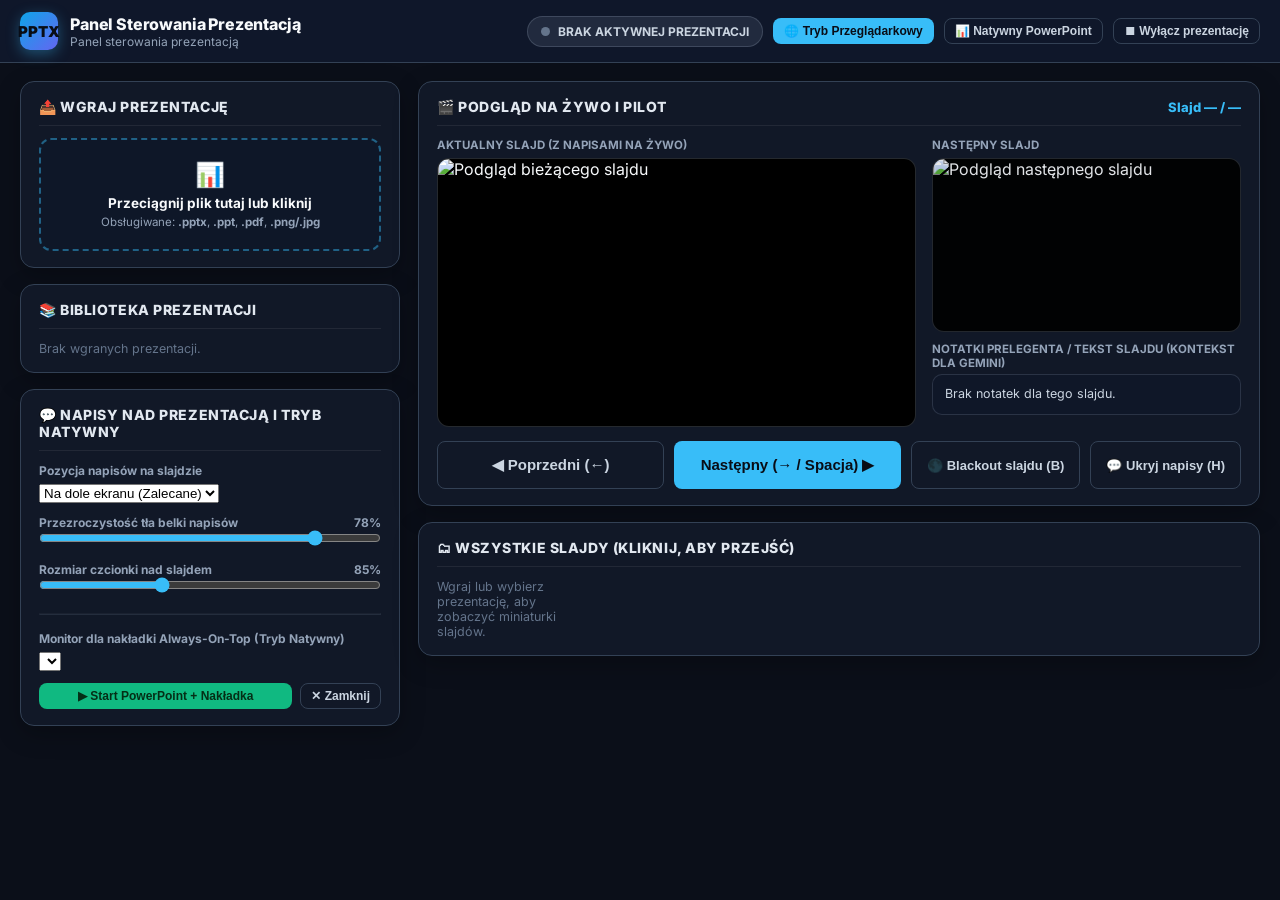
==== presenter.html @ 45c251a7 "Add presentation support (PowerPoint/PDF slides with live subtitles, dedicated presenter panel on po" ====
<!DOCTYPE html>
<html lang="pl">
<head>
  <meta charset="UTF-8" />
  <meta name="viewport" content="width=device-width, initial-scale=1.0" />
  <title>Panel Sterowania Prezentacją — Debate Live Translator</title>
  <link rel="preconnect" href="https://fonts.googleapis.com">
  <link rel="preconnect" href="https://fonts.gstatic.com" crossorigin>
  <link href="https://fonts.googleapis.com/css2?family=Inter:wght@500;600;700;800;900&family=JetBrains+Mono:wght@600;700&display=swap" rel="stylesheet">
  <link rel="stylesheet" href="app.css" />
  <style>
    .pres-workspace {
      display: grid;
      grid-template-columns: 380px 1fr;
      gap: 18px;
      padding: 18px 20px 28px;
      max-width: 1700px;
      margin: 0 auto;
    }
    @media (max-width: 1100px) {
      .pres-workspace { grid-template-columns: 1fr; }
    }
    .drop-zone {
      border: 2px dashed rgba(56, 189, 248, 0.45);
      border-radius: 12px;
      padding: 20px 14px;
      text-align: center;
      background: rgba(15, 23, 42, 0.65);
      cursor: pointer;
      transition: all 0.2s ease;
    }
    .drop-zone:hover, .drop-zone.dragover {
      border-color: #38bdf8;
      background: rgba(56, 189, 248, 0.12);
    }
    .pres-list {
      display: flex;
      flex-direction: column;
      gap: 8px;
      max-height: 280px;
      overflow-y: auto;
    }
    .pres-item {
      display: flex;
      align-items: center;
      gap: 10px;
      padding: 8px 10px;
      border-radius: 10px;
      background: rgba(15, 23, 42, 0.7);
      border: 1px solid rgba(148, 163, 184, 0.18);
      cursor: pointer;
      transition: all 0.15s ease;
    }
    .pres-item:hover { border-color: rgba(56, 189, 248, 0.5); }
    .pres-item.active {
      border-color: #38bdf8;
      background: rgba(56, 189, 248, 0.15);
    }
    .pres-item-thumb {
      width: 64px;
      height: 36px;
      object-fit: cover;
      border-radius: 5px;
      background: #020617;
      flex-shrink: 0;
    }
    .pres-stage-grid {
      display: grid;
      grid-template-columns: 1.55fr 1fr;
      gap: 16px;
      align-items: start;
    }
    @media (max-width: 900px) {
      .pres-stage-grid { grid-template-columns: 1fr; }
    }
    .slide-monitor {
      position: relative;
      width: 100%;
      aspect-ratio: 16 / 9;
      background: #000;
      border-radius: 12px;
      overflow: hidden;
      border: 1px solid rgba(148, 163, 184, 0.25);
    }
    .slide-monitor img {
      width: 100%;
      height: 100%;
      object-fit: contain;
      display: block;
    }
    .slide-monitor-subs {
      position: absolute;
      left: 5%;
      right: 5%;
      padding: 10px 16px;
      border-radius: 10px;
      text-align: center;
      color: #fff;
      font-weight: 800;
      font-size: 15px;
      line-height: 1.3;
      pointer-events: none;
      text-shadow: 0 2px 6px rgba(0,0,0,0.9);
      transition: all 0.15s ease;
    }
    .slide-monitor-subs.pos-bottom { bottom: 4%; }
    .slide-monitor-subs.pos-top { top: 4%; }
    .slide-monitor-subs.pos-center { top: 50%; transform: translateY(-50%); }
    .pilot-controls {
      display: flex;
      flex-wrap: wrap;
      gap: 10px;
      margin-top: 14px;
    }
    .pilot-btn-big {
      flex: 1;
      min-width: 150px;
      padding: 14px 18px;
      font-size: 15px;
      font-weight: 800;
    }
    .thumbs-grid {
      display: grid;
      grid-template-columns: repeat(auto-fill, minmax(150px, 1fr));
      gap: 10px;
      max-height: 320px;
      overflow-y: auto;
      padding-right: 4px;
    }
    .thumb-card {
      position: relative;
      border-radius: 8px;
      overflow: hidden;
      border: 2px solid rgba(148, 163, 184, 0.2);
      background: #020617;
      cursor: pointer;
      transition: all 0.15s ease;
    }
    .thumb-card:hover { border-color: rgba(56, 189, 248, 0.65); }
    .thumb-card.active {
      border-color: #38bdf8;
      box-shadow: 0 0 0 2px rgba(56, 189, 248, 0.35);
    }
    .thumb-card img {
      width: 100%;
      aspect-ratio: 16 / 9;
      object-fit: contain;
      display: block;
    }
    .thumb-num {
      position: absolute;
      top: 5px;
      left: 6px;
      background: rgba(2, 6, 23, 0.85);
      color: #e2e8f0;
      font-size: 11px;
      font-weight: 800;
      padding: 2px 7px;
      border-radius: 999px;
    }
    .notes-box {
      background: rgba(15, 23, 42, 0.75);
      border: 1px solid rgba(148, 163, 184, 0.2);
      border-radius: 10px;
      padding: 10px 12px;
      font-size: 12.5px;
      line-height: 1.5;
      color: #cbd5e1;
      max-height: 130px;
      overflow-y: auto;
      white-space: pre-wrap;
    }
  </style>
</head>
<body class="operator-body">
  <header class="op-header">
    <div class="op-brand">
      <div class="op-logo-badge" style="background: linear-gradient(135deg, #0ea5e9, #6366f1);">PPTX</div>
      <div>
        <div class="op-brand-title">Panel Sterowania Prezentacją</div>
        <div class="op-brand-sub" id="lanHint">Ładowanie adresu sieciowego...</div>
      </div>
    </div>

    <div class="op-transport-bar">
      <div id="presStatusPill" class="status-pill">
        <span class="status-dot"></span>
        <span id="presStatusText">BRAK AKTYWNEJ PREZENTACJI</span>
      </div>

      <button id="btnModeBrowser" class="btn btn-sm btn-primary" title="Wyświetlaj slajdy bezpośrednio w oknie Ekranu Prezentacji (screen.html)">
        🌐 Tryb Przeglądarkowy
      </button>
      <button id="btnModeNative" class="btn btn-sm btn-outline" title="Uruchom pokaz w Microsoft PowerPoint z przezroczystą nakładką napisów">
        📊 Natywny PowerPoint
      </button>
      <button id="btnDeactivatePres" class="btn btn-sm btn-outline" title="Wyłącz prezentację i wróć do zwykłego tła debaty">
        ⏹ Wyłącz prezentację
      </button>
    </div>
  </header>

  <main class="pres-workspace">
    <!-- LEWA KOLUMNA: Upload, Biblioteka i Konfiguracja Nakładki -->
    <div class="op-column">
      <section class="card">
        <div class="card-header">
          <div class="card-title">📤 Wgraj prezentację</div>
        </div>
        <div class="card-body" style="display:flex; flex-direction:column; gap:12px;">
          <div id="dropZone" class="drop-zone">
            <div style="font-size: 24px; margin-bottom: 6px;">📊</div>
            <div style="font-weight: 700; font-size: 13.5px; color: #f8fafc;">Przeciągnij plik tutaj lub kliknij</div>
            <div style="font-size: 11.5px; color: #94a3b8; margin-top: 4px;">Obsługiwane: <b>.pptx</b>, <b>.ppt</b>, <b>.pdf</b>, <b>.png/.jpg</b></div>
            <input type="file" id="fileInput" accept=".pptx,.ppt,.pdf,.png,.jpg,.jpeg,.webp" hidden />
          </div>
          <div id="uploadStatus" class="hidden" style="font-size: 12.5px; padding: 8px 10px; border-radius: 8px; background: rgba(56, 189, 248, 0.14); color: #bae6fd;"></div>
        </div>
      </section>

      <section class="card">
        <div class="card-header">
          <div class="card-title">📚 Biblioteka prezentacji</div>
        </div>
        <div class="card-body">
          <div id="presList" class="pres-list">
            <div style="font-size: 12.5px; color: #64748b;">Brak wgranych prezentacji.</div>
          </div>
        </div>
      </section>

      <section class="card">
        <div class="card-header">
          <div class="card-title">💬 Napisy nad prezentacją i Tryb Natywny</div>
        </div>
        <div class="card-body" style="display:flex; flex-direction:column; gap:12px;">
          <div>
            <label style="font-size:12px; color:#94a3b8; font-weight:700; display:block; margin-bottom:4px;">Pozycja napisów na slajdzie</label>
            <select id="selSubPosition" class="form-control">
              <option value="bottom">Na dole ekranu (Zalecane)</option>
              <option value="top">U góry ekranu</option>
              <option value="center">Na środku ekranu</option>
            </select>
          </div>

          <div>
            <label style="font-size:12px; color:#94a3b8; font-weight:700; display:flex; justify-content:space-between;">
              <span>Przezroczystość tła belki napisów</span>
              <span id="lblOpacityVal">78%</span>
            </label>
            <input id="rngOpacity" type="range" min="0" max="95" value="78" style="width:100%;" />
          </div>

          <div>
            <label style="font-size:12px; color:#94a3b8; font-weight:700; display:flex; justify-content:space-between;">
              <span>Rozmiar czcionki nad slajdem</span>
              <span id="lblFontScaleVal">85%</span>
            </label>
            <input id="rngFontScale" type="range" min="55" max="140" value="85" style="width:100%;" />
          </div>

          <hr style="border-color: rgba(148,163,184,0.15); margin: 4px 0;" />

          <div>
            <label style="font-size:12px; color:#94a3b8; font-weight:700; display:block; margin-bottom:4px;">Monitor dla nakładki Always-On-Top (Tryb Natywny)</label>
            <select id="selNativeMonitor" class="form-control"></select>
          </div>

          <div style="display:flex; gap:8px;">
            <button id="btnNativeStart" class="btn btn-sm btn-start" style="flex:1;">▶ Start PowerPoint + Nakładka</button>
            <button id="btnNativeStop" class="btn btn-sm btn-outline">✕ Zamknij</button>
          </div>
        </div>
      </section>
    </div>

    <!-- PRAWA KOLUMNA: Podgląd Slajdów, Pilot i Miniaturki -->
    <div class="op-column">
      <section class="card">
        <div class="card-header">
          <div class="card-title">🎬 Podgląd na żywo i Pilot</div>
          <div id="slideCounterBadge" style="font-size: 13px; font-weight: 800; color: #38bdf8;">Slajd — / —</div>
        </div>
        <div class="card-body">
          <div class="pres-stage-grid">
            <div>
              <div style="font-size:11.5px; color:#94a3b8; font-weight:700; margin-bottom:6px;">AKTUALNY SLAJD (Z NAPISAMI NA ŻYWO)</div>
              <div class="slide-monitor">
                <img id="currentSlideImg" alt="Podgląd bieżącego slajdu" />
                <div id="currentSlideBlackout" class="hidden" style="position:absolute; inset:0; background:#000; display:flex; align-items:center; justify-content:center; color:#64748b; font-weight:800;">BLACKOUT SLAJDU</div>
                <div id="previewSubBar" class="slide-monitor-subs pos-bottom hidden"></div>
              </div>
            </div>

            <div style="display:flex; flex-direction:column; gap:10px;">
              <div>
                <div style="font-size:11.5px; color:#94a3b8; font-weight:700; margin-bottom:6px;">NASTĘPNY SLAJD</div>
                <div class="slide-monitor" style="opacity:0.9;">
                  <img id="nextSlideImg" alt="Podgląd następnego slajdu" />
                  <div id="nextSlideEnd" class="hidden" style="position:absolute; inset:0; display:flex; align-items:center; justify-content:center; color:#64748b; font-size:13px; font-weight:700;">Koniec prezentacji</div>
                </div>
              </div>

              <div>
                <div style="font-size:11.5px; color:#94a3b8; font-weight:700; margin-bottom:4px;">NOTATKI PRELEGENTA / TEKST SLAJDU (KONTEKST DLA GEMINI)</div>
                <div id="speakerNotesBox" class="notes-box">Brak notatek dla tego slajdu.</div>
              </div>
            </div>
          </div>

          <div class="pilot-controls">
            <button id="btnPrevSlide" class="btn btn-outline pilot-btn-big">◀ Poprzedni (←)</button>
            <button id="btnNextSlide" class="btn btn-primary pilot-btn-big">Następny (→ / Spacja) ▶</button>
            <button id="btnBlackoutSlide" class="btn btn-outline">🌑 Blackout slajdu (B)</button>
            <button id="btnToggleSubs" class="btn btn-outline">💬 Ukryj napisy (H)</button>
          </div>
        </div>
      </section>

      <section class="card">
        <div class="card-header">
          <div class="card-title">🗂 Wszystkie slajdy (kliknij, aby przejść)</div>
        </div>
        <div class="card-body">
          <div id="thumbsGrid" class="thumbs-grid">
            <div style="font-size: 12.5px; color: #64748b;">Wgraj lub wybierz prezentację, aby zobaczyć miniaturki slajdów.</div>
          </div>
        </div>
      </section>
    </div>
  </main>

  <script type="module" src="presenter.js"></script>
</body>
</html>
---- app.css ----
/* ==========================================================================
   app.css — Stylizacja Panelu Operatora (index.html) i Ekranu Prezentacji (screen.html)
   ========================================================================== */

:root {
  --bg-app: #0b0f19;
  --bg-panel: #111827;
  --bg-card: #1e293b;
  --bg-input: #0f172a;
  --border-color: #334155;
  --text-main: #f8fafc;
  --text-muted: #94a3b8;
  --accent-blue: #38bdf8;
  --accent-indigo: #6366f1;
  --accent-green: #10b981;
  --accent-amber: #f59e0b;
  --accent-red: #ef4444;
}

* {
  box-sizing: border-box;
  margin: 0;
  padding: 0;
}

.hidden {
  display: none !important;
}

/* ==========================================================================
   1. EKRAN PREZENTACJI (screen.html) + MINI-PODGLĄD
   ========================================================================== */

.presentation-body {
  width: 100vw;
  height: 100vh;
  overflow: hidden;
  background: #090d16;
  color: #ffffff;
  position: relative;
  user-select: none;
  font-family: 'Montserrat', system-ui, -apple-system, sans-serif;
}

.presentation-body.cursor-hidden {
  cursor: none;
}

.stage-bg-layer {
  position: absolute;
  inset: 0;
  width: 100%;
  height: 100%;
  z-index: 1;
  overflow: hidden;
  transition: background 0.3s ease;
}

.stage-bg-media {
  position: absolute;
  inset: 0;
  width: 100%;
  height: 100%;
  object-position: center center;
}

.stage-bg-overlay {
  position: absolute;
  inset: 0;
  width: 100%;
  height: 100%;
  z-index: 2;
  transition: background 0.25s ease;
}

.stage-safe-area {
  position: relative;
  z-index: 5;
  width: 100%;
  height: 100%;
  display: flex;
  flex-direction: column;
  justify-content: center;
  align-items: stretch;
  transition: padding 0.2s ease;
}

.stage-custom-banner {
  width: 100%;
  display: flex;
  flex-direction: column;
  align-items: center;
  justify-content: center;
  animation: stageFadeIn 0.35s ease;
}

.banner-card {
  max-width: 92%;
}

.banner-title {
  line-height: 1.2;
  margin-bottom: 0.35em;
  word-wrap: break-word;
}

.banner-subtitle {
  line-height: 1.35;
  opacity: 0.9;
}

.stage-subtitles-container {
  width: 100%;
  display: flex;
  flex-direction: column;
  justify-content: center;
  transition: all 0.2s ease;
}

.stage-speaker-badge,
.stage-line-speaker {
  display: inline-block;
  color: #090d16;
  font-weight: 800;
  text-transform: uppercase;
  letter-spacing: 0.06em;
  box-shadow: 0 4px 16px rgba(0, 0, 0, 0.5);
}

.stage-lines-wrapper {
  width: 100%;
  display: flex;
  flex-direction: column;
  justify-content: flex-start;
}

.stage-line-item {
  width: 100%;
  transition: opacity 0.4s ease;
}

.stage-line-en {
  word-wrap: break-word;
  overflow-wrap: break-word;
  transition: color 0.35s ease;
}

.stage-line-pl {
  font-weight: 600;
  opacity: 0.9;
}

@keyframes stageFadeIn {
  from { opacity: 0; }
  to { opacity: 1; }
}

.stage-floating-hud {
  position: fixed;
  right: 24px;
  bottom: 24px;
  z-index: 50;
  display: flex;
  align-items: center;
  gap: 12px;
  background: rgba(15, 23, 42, 0.88);
  border: 1px solid rgba(255, 255, 255, 0.18);
  padding: 10px 16px;
  border-radius: 12px;
  backdrop-filter: blur(10px);
  transition: opacity 0.35s ease, transform 0.35s ease;
}

.stage-floating-hud.hud-hidden {
  opacity: 0;
  pointer-events: none;
  transform: translateY(10px);
}

.hud-hint {
  font-size: 13px;
  color: #cbd5e1;
}

.hud-btn {
  background: var(--accent-blue);
  color: #090d16;
  border: none;
  border-radius: 8px;
  padding: 7px 14px;
  font-weight: 700;
  font-size: 13px;
  cursor: pointer;
}

.hud-btn:hover {
  filter: brightness(1.1);
}

/* ==========================================================================
   2. PANEL OPERATORA (index.html)
   ========================================================================== */

.operator-body {
  background: var(--bg-app);
  color: var(--text-main);
  font-family: 'Inter', system-ui, -apple-system, sans-serif;
  min-height: 100vh;
  display: flex;
  flex-direction: column;
}

/* Pasek Górny (Top Broadcast Bar) */
.op-header {
  background: #0f172a;
  border-bottom: 1px solid var(--border-color);
  padding: 12px 20px;
  display: flex;
  align-items: center;
  justify-content: space-between;
  flex-wrap: wrap;
  gap: 14px;
  position: sticky;
  top: 0;
  z-index: 40;
}

.op-brand {
  display: flex;
  align-items: center;
  gap: 12px;
}

.op-logo-badge {
  width: 38px;
  height: 38px;
  border-radius: 10px;
  background: linear-gradient(135deg, #38bdf8, #6366f1);
  display: flex;
  align-items: center;
  justify-content: center;
  font-weight: 900;
  font-size: 15px;
  color: #090d16;
  box-shadow: 0 4px 14px rgba(56, 189, 248, 0.35);
}

.op-brand-title {
  font-size: 16px;
  font-weight: 800;
  letter-spacing: -0.01em;
}

.op-brand-sub {
  font-size: 12px;
  color: var(--text-muted);
}

/* Główny pasek sterowania na żywo (Start / Stop / VU Meter / Otwórz Ekran) */
.op-transport-bar {
  display: flex;
  align-items: center;
  gap: 10px;
  flex-wrap: wrap;
}

.status-pill {
  display: inline-flex;
  align-items: center;
  gap: 8px;
  padding: 7px 13px;
  border-radius: 999px;
  font-size: 12px;
  font-weight: 700;
  background: rgba(148, 163, 184, 0.14);
  color: #cbd5e1;
  border: 1px solid rgba(148, 163, 184, 0.25);
}

.status-dot {
  width: 9px;
  height: 9px;
  border-radius: 50%;
  background: #64748b;
}

.status-pill.is-running {
  background: rgba(16, 185, 129, 0.15);
  color: #6ee7b7;
  border-color: rgba(16, 185, 129, 0.4);
}

.status-pill.is-running .status-dot {
  background: #10b981;
  box-shadow: 0 0 10px #10b981;
  animation: pulseDot 1.2s infinite;
}

.status-pill.is-muted {
  background: rgba(245, 158, 11, 0.16);
  color: #fcd34d;
  border-color: rgba(245, 158, 11, 0.45);
}

.status-pill.is-muted .status-dot {
  background: #f59e0b;
}

.status-pill.is-error {
  background: rgba(239, 68, 68, 0.16);
  color: #fca5a5;
  border-color: rgba(239, 68, 68, 0.45);
}

.status-pill.is-error .status-dot {
  background: #ef4444;
}

@keyframes pulseDot {
  0%, 100% { transform: scale(1); opacity: 1; }
  50% { transform: scale(1.35); opacity: 0.65; }
}

/* Wskaźnik wysterowania mikrofonu (VU Meter) */
.vu-meter-box {
  display: flex;
  align-items: center;
  gap: 7px;
  background: var(--bg-input);
  border: 1px solid var(--border-color);
  padding: 6px 11px;
  border-radius: 8px;
}

.vu-label {
  font-size: 11px;
  font-weight: 700;
  color: var(--text-muted);
}

.vu-track {
  width: 88px;
  height: 10px;
  background: #1e293b;
  border-radius: 99px;
  overflow: hidden;
  position: relative;
}

.vu-fill {
  height: 100%;
  width: 0%;
  background: linear-gradient(90deg, #10b981 0%, #f59e0b 75%, #ef4444 100%);
  transition: width 0.06s linear;
}

/* Przyciski */
.btn {
  display: inline-flex;
  align-items: center;
  justify-content: center;
  gap: 7px;
  padding: 8px 15px;
  border-radius: 8px;
  font-size: 13px;
  font-weight: 700;
  cursor: pointer;
  border: 1px solid transparent;
  transition: all 0.15s ease;
  color: var(--text-main);
  background: var(--bg-card);
}

.btn:hover {
  filter: brightness(1.1);
}

.btn:active {
  transform: translateY(1px);
}

.btn-start {
  background: var(--accent-green);
  color: #052e16;
}

.btn-stop {
  background: var(--accent-red);
  color: #ffffff;
}

.btn-mute {
  background: #334155;
  border-color: #475569;
}

.btn-mute.active {
  background: var(--accent-amber);
  color: #090d16;
}

.btn-primary {
  background: var(--accent-blue);
  color: #090d16;
}

.btn-indigo {
  background: var(--accent-indigo);
  color: #ffffff;
}

.btn-outline {
  background: transparent;
  border-color: var(--border-color);
  color: #cbd5e1;
}

.btn-outline:hover {
  background: rgba(255, 255, 255, 0.06);
}

.btn-sm {
  padding: 5px 10px;
  font-size: 12px;
}

/* Główna siatka robocza Operatora (2 kolumny) */
.op-workspace {
  flex: 1;
  display: grid;
  grid-template-columns: 1.15fr 1fr;
  gap: 18px;
  padding: 18px 20px;
  max-width: 1920px;
  width: 100%;
  margin: 0 auto;
}

@media (max-width: 1200px) {
  .op-workspace {
    grid-template-columns: 1fr;
  }
}

.op-column {
  display: flex;
  flex-direction: column;
  gap: 16px;
}

.card {
  background: var(--bg-panel);
  border: 1px solid var(--border-color);
  border-radius: 14px;
  padding: 16px 18px;
  box-shadow: 0 8px 24px rgba(0, 0, 0, 0.25);
}

.card-header {
  display: flex;
  align-items: center;
  justify-content: space-between;
  gap: 10px;
  margin-bottom: 12px;
  padding-bottom: 10px;
  border-bottom: 1px solid rgba(255, 255, 255, 0.07);
}

.card-title {
  font-size: 14px;
  font-weight: 800;
  text-transform: uppercase;
  letter-spacing: 0.04em;
  color: #e2e8f0;
  display: flex;
  align-items: center;
  gap: 8px;
}

/* Mini-Monitor Podglądu Na Żywo (16:9) */
.preview-monitor-wrapper {
  width: 100%;
  aspect-ratio: 16 / 9;
  border-radius: 10px;
  overflow: hidden;
  border: 2px solid #334155;
  position: relative;
  background: #050811;
  box-shadow: inset 0 0 20px rgba(0, 0, 0, 0.8);
}

/* Pasek szybkich akcji pod monitorem */
.quick-stage-actions {
  display: flex;
  flex-wrap: wrap;
  gap: 8px;
  margin-top: 12px;
}

/* Boks Aktualnie Mówione (Live Draft PL -> EN) */
.live-draft-panel {
  background: rgba(15, 23, 42, 0.9);
  border: 1px solid rgba(56, 189, 248, 0.35);
  border-radius: 10px;
  padding: 12px 14px;
  margin-top: 12px;
  display: grid;
  grid-template-columns: 1fr 1fr;
  gap: 12px;
}

.draft-col-label {
  font-size: 11px;
  font-weight: 700;
  text-transform: uppercase;
  color: var(--text-muted);
  margin-bottom: 4px;
}

.draft-col-text {
  font-size: 14px;
  font-weight: 600;
  min-height: 22px;
  color: #f1f5f9;
}

.draft-col-text.en {
  color: var(--accent-blue);
  font-weight: 700;
}

/* Lista Mówców (Szybkie przyciski) */
.speakers-bar {
  display: flex;
  align-items: center;
  flex-wrap: wrap;
  gap: 6px;
  margin-top: 10px;
}

.speaker-chip {
  padding: 5px 11px;
  border-radius: 999px;
  font-size: 12px;
  font-weight: 700;
  background: #1e293b;
  color: #cbd5e1;
  border: 1px solid #334155;
  cursor: pointer;
}

.speaker-chip.active {
  background: var(--accent-amber);
  color: #090d16;
  border-color: var(--accent-amber);
}

/* Historia Wypowiedzi (Transkrypcja z edycją na żywo) */
.transcript-list {
  display: flex;
  flex-direction: column;
  gap: 10px;
  max-height: 360px;
  overflow-y: auto;
  padding-right: 4px;
}

.transcript-item {
  background: var(--bg-input);
  border: 1px solid var(--border-color);
  border-radius: 10px;
  padding: 10px 12px;
  display: flex;
  flex-direction: column;
  gap: 6px;
}

.transcript-item.is-on-screen {
  border-color: rgba(56, 189, 248, 0.55);
  box-shadow: 0 0 0 1px rgba(56, 189, 248, 0.2);
}

.transcript-meta {
  display: flex;
  align-items: center;
  justify-content: space-between;
  font-size: 11px;
  color: var(--text-muted);
}

.transcript-pl {
  font-size: 12.5px;
  color: #94a3b8;
}

.transcript-en-input {
  width: 100%;
  background: #1e293b;
  border: 1px solid #334155;
  border-radius: 6px;
  color: #f8fafc;
  font-size: 14px;
  font-weight: 700;
  padding: 7px 10px;
  font-family: inherit;
}

.transcript-en-input:focus {
  outline: none;
  border-color: var(--accent-blue);
}

/* Zakładki Konfiguracji po prawej stronie */
.tabs-nav {
  display: flex;
  gap: 6px;
  border-bottom: 1px solid var(--border-color);
  padding-bottom: 10px;
  margin-bottom: 14px;
  flex-wrap: wrap;
}

.tab-btn {
  padding: 8px 13px;
  border-radius: 8px;
  font-size: 12.5px;
  font-weight: 700;
  background: var(--bg-input);
  color: var(--text-muted);
  border: 1px solid var(--border-color);
  cursor: pointer;
}

.tab-btn.active {
  background: var(--accent-blue);
  color: #090d16;
  border-color: var(--accent-blue);
}

.tab-pane {
  display: none;
  flex-direction: column;
  gap: 14px;
}

.tab-pane.active {
  display: flex;
}

/* Formularze i kontrolki */
.form-grid {
  display: grid;
  grid-template-columns: 1fr 1fr;
  gap: 12px;
}

.form-grid-4 {
  display: grid;
  grid-template-columns: repeat(4, 1fr);
  gap: 10px;
}

@media (max-width: 720px) {
  .form-grid, .form-grid-4 {
    grid-template-columns: 1fr;
  }
}

.field-group {
  display: flex;
  flex-direction: column;
  gap: 5px;
}

.field-label {
  font-size: 12px;
  font-weight: 700;
  color: #cbd5e1;
  display: flex;
  justify-content: space-between;
  align-items: center;
}

.field-value-badge {
  color: var(--accent-blue);
  font-family: 'JetBrains Mono', monospace;
  font-size: 11.5px;
}

.input,
.select,
.textarea {
  width: 100%;
  background: var(--bg-input);
  border: 1px solid var(--border-color);
  border-radius: 8px;
  padding: 8px 11px;
  color: var(--text-main);
  font-size: 13px;
  font-family: inherit;
}

.textarea {
  resize: vertical;
  min-height: 76px;
  line-height: 1.45;
}

.input:focus,
.select:focus,
.textarea:focus {
  outline: none;
  border-color: var(--accent-blue);
}

input[type="range"] {
  width: 100%;
  accent-color: var(--accent-blue);
  cursor: pointer;
}

input[type="color"] {
  width: 100%;
  height: 36px;
  border: 1px solid var(--border-color);
  border-radius: 8px;
  background: var(--bg-input);
  padding: 2px;
  cursor: pointer;
}

.checkbox-row {
  display: flex;
  align-items: center;
  gap: 8px;
  font-size: 13px;
  font-weight: 600;
  cursor: pointer;
  color: #e2e8f0;
}

.checkbox-row input[type="checkbox"] {
  width: 16px;
  height: 16px;
  accent-color: var(--accent-blue);
}

.preset-chips {
  display: flex;
  flex-wrap: wrap;
  gap: 6px;
}

.preset-chip {
  padding: 6px 10px;
  border-radius: 7px;
  font-size: 11.5px;
  font-weight: 700;
  border: 1px solid var(--border-color);
  background: var(--bg-input);
  color: #cbd5e1;
  cursor: pointer;
}

.preset-chip:hover {
  border-color: var(--accent-blue);
  color: #ffffff;
}

.alert-banner {
  background: rgba(239, 68, 68, 0.15);
  border: 1px solid rgba(239, 68, 68, 0.45);
  color: #fecaca;
  padding: 10px 14px;
  border-radius: 10px;
  font-size: 13px;
  display: flex;
  align-items: center;
  justify-content: space-between;
  gap: 10px;
}

.help-note {
  font-size: 12px;
  color: var(--text-muted);
  line-height: 1.45;
  background: rgba(15, 23, 42, 0.65);
  padding: 9px 12px;
  border-radius: 8px;
  border-left: 3px solid var(--accent-blue);
}

/* ==========================================================================
   3. MODUŁ ROZPOZNAWANIA GŁOSÓW (VOICEPRINT ID)
   ========================================================================== */

.voice-profiles-list {
  display: flex;
  flex-direction: column;
  gap: 10px;
}

.voice-profile-row {
  background: var(--bg-input);
  border: 1px solid var(--border-color);
  border-radius: 10px;
  padding: 10px 12px;
  display: flex;
  align-items: center;
  justify-content: space-between;
  flex-wrap: wrap;
  gap: 10px;
  transition: border-color 0.2s ease;
}

.voice-profile-row.is-active-speaker {
  border-color: var(--accent-amber);
  box-shadow: 0 0 0 1px rgba(245, 158, 11, 0.25);
}

.voice-profile-main {
  display: flex;
  align-items: center;
  gap: 8px;
  flex: 1;
  min-width: 210px;
}

.voice-color-picker {
  width: 32px !important;
  height: 32px !important;
  padding: 2px !important;
  border-radius: 6px !important;
  flex-shrink: 0;
}

.voice-name-input {
  max-width: 185px;
  font-weight: 700;
}

.voice-status-badge {
  font-size: 11px;
  font-weight: 700;
  padding: 4px 8px;
  border-radius: 999px;
  background: rgba(148, 163, 184, 0.14);
  color: #94a3b8;
  white-space: nowrap;
}

.voice-status-badge.is-enrolled {
  background: rgba(16, 185, 129, 0.16);
  color: #6ee7b7;
  border: 1px solid rgba(16, 185, 129, 0.35);
}

.voice-status-badge.is-recording {
  background: rgba(239, 68, 68, 0.2);
  color: #fca5a5;
  border: 1px solid rgba(239, 68, 68, 0.5);
  animation: pulseDot 0.9s infinite;
}

.voice-profile-actions {
  display: flex;
  align-items: center;
  flex-wrap: wrap;
  gap: 6px;
}

.voice-live-telemetry {
  background: rgba(15, 23, 42, 0.85);
  border: 1px solid rgba(56, 189, 248, 0.3);
  border-radius: 10px;
  padding: 10px 13px;
  display: flex;
  align-items: center;
  justify-content: space-between;
  flex-wrap: wrap;
  gap: 10px;
  font-size: 12px;
}
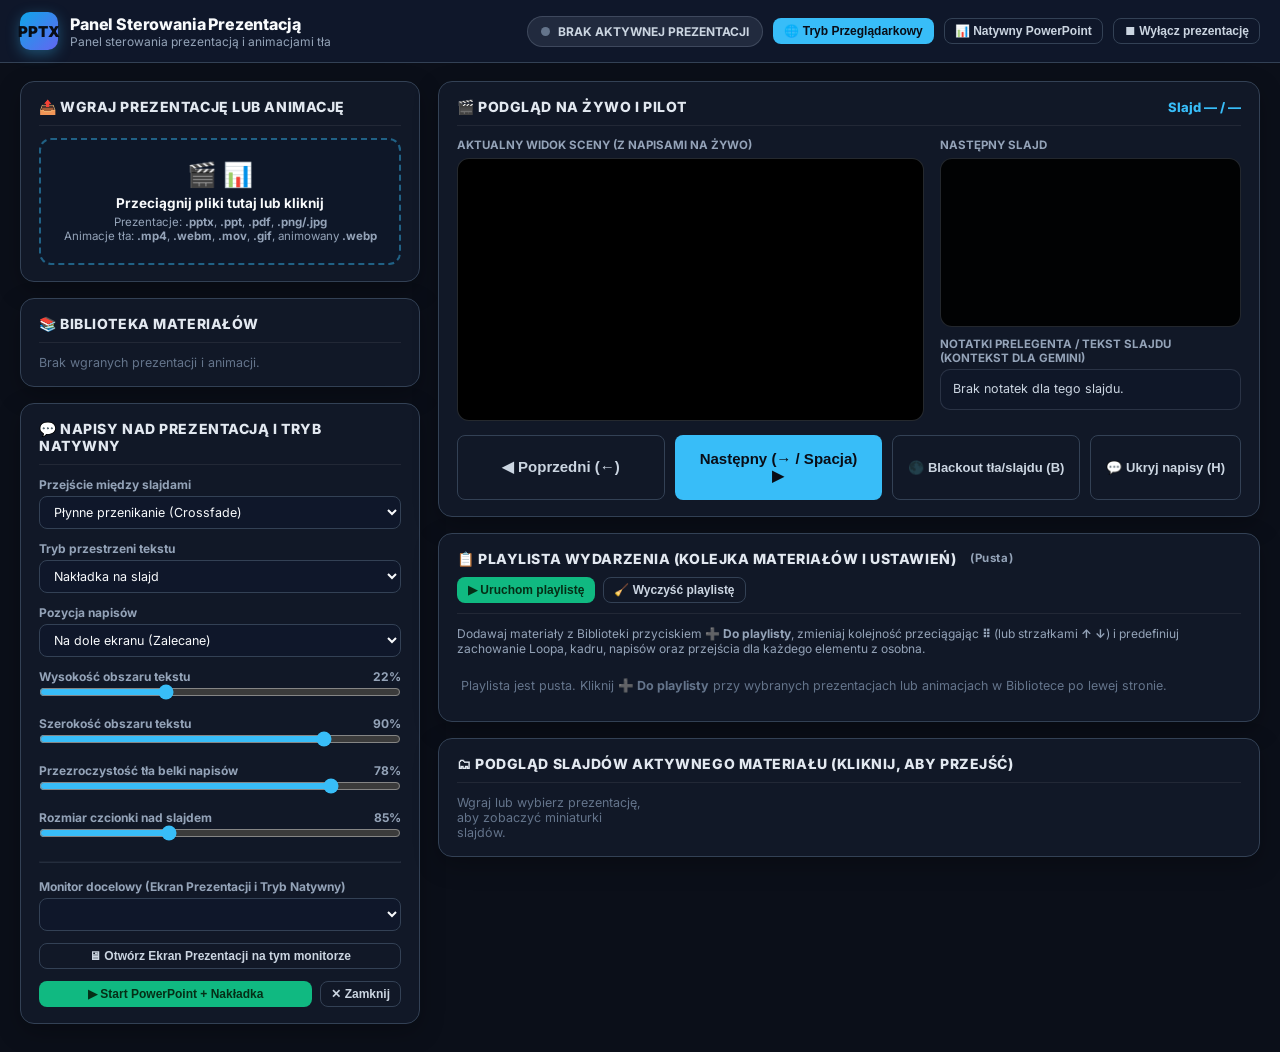
==== commit 029f1a85: "Add background animations, loop/transport controls, event playlist, and universal stage translation " ====
--- a/presenter.html
+++ b/presenter.html
@@ -11,10 +11,10 @@
   <style>
     .pres-workspace {
       display: grid;
-      grid-template-columns: 380px 1fr;
+      grid-template-columns: 400px 1fr;
       gap: 18px;
       padding: 18px 20px 28px;
-      max-width: 1700px;
+      max-width: 1760px;
       margin: 0 auto;
     }
     @media (max-width: 1100px) {
@@ -37,7 +37,7 @@
       display: flex;
       flex-direction: column;
       gap: 8px;
-      max-height: 280px;
+      max-height: 310px;
       overflow-y: auto;
     }
     .pres-item {
@@ -64,6 +64,27 @@
       background: #020617;
       flex-shrink: 0;
     }
+    .media-badge {
+      display: inline-flex;
+      align-items: center;
+      gap: 4px;
+      padding: 1px 6px;
+      border-radius: 999px;
+      font-size: 10px;
+      font-weight: 800;
+      letter-spacing: 0.03em;
+      text-transform: uppercase;
+    }
+    .media-badge.anim {
+      background: rgba(168, 85, 247, 0.22);
+      color: #e9d5ff;
+      border: 1px solid rgba(168, 85, 247, 0.45);
+    }
+    .media-badge.slides {
+      background: rgba(56, 189, 248, 0.16);
+      color: #bae6fd;
+      border: 1px solid rgba(56, 189, 248, 0.35);
+    }
     .pres-stage-grid {
       display: grid;
       grid-template-columns: 1.55fr 1fr;
@@ -82,16 +103,143 @@
       overflow: hidden;
       border: 1px solid rgba(148, 163, 184, 0.25);
     }
-    .slide-monitor img {
+    .slide-monitor img,
+    .slide-monitor video,
+    .slide-monitor canvas {
+      position: absolute;
+      left: 0;
+      top: 0;
       width: 100%;
       height: 100%;
       object-fit: contain;
       display: block;
     }
+    .anim-transport-bar {
+      margin-top: 14px;
+      padding: 12px 14px;
+      border-radius: 11px;
+      background: linear-gradient(135deg, rgba(15, 23, 42, 0.92), rgba(30, 27, 75, 0.55));
+      border: 1px solid rgba(129, 140, 248, 0.38);
+      display: flex;
+      flex-direction: column;
+      gap: 10px;
+    }
+    .anim-transport-top {
+      display: flex;
+      align-items: center;
+      justify-content: space-between;
+      flex-wrap: wrap;
+      gap: 8px;
+    }
+    .anim-seek-row {
+      display: flex;
+      align-items: center;
+      gap: 10px;
+    }
+    .anim-time-readout {
+      font-family: 'JetBrains Mono', monospace;
+      font-size: 12px;
+      font-weight: 700;
+      color: #bae6fd;
+      min-width: 108px;
+      text-align: right;
+    }
+    .playlist-list {
+      display: flex;
+      flex-direction: column;
+      gap: 8px;
+      max-height: 390px;
+      overflow-y: auto;
+      padding-right: 4px;
+    }
+    .playlist-row {
+      display: flex;
+      flex-direction: column;
+      gap: 8px;
+      padding: 10px 12px;
+      border-radius: 10px;
+      background: rgba(15, 23, 42, 0.78);
+      border: 1px solid rgba(148, 163, 184, 0.22);
+      transition: all 0.15s ease;
+    }
+    .playlist-row:hover {
+      border-color: rgba(56, 189, 248, 0.45);
+    }
+    .playlist-row.is-active {
+      border-color: #10b981;
+      background: rgba(16, 185, 129, 0.11);
+      box-shadow: 0 0 0 1px rgba(16, 185, 129, 0.3);
+    }
+    .playlist-row.drag-over {
+      border-top: 2px solid #38bdf8;
+      background: rgba(56, 189, 248, 0.14);
+    }
+    .playlist-row-main {
+      display: flex;
+      align-items: center;
+      gap: 10px;
+    }
+    .drag-handle {
+      cursor: grab;
+      color: #64748b;
+      font-size: 16px;
+      user-select: none;
+      padding: 2px 4px;
+    }
+    .drag-handle:active { cursor: grabbing; }
+    .playlist-row-settings {
+      display: grid;
+      grid-template-columns: repeat(auto-fit, minmax(155px, 1fr));
+      gap: 8px;
+      padding-top: 6px;
+      border-top: 1px solid rgba(148, 163, 184, 0.12);
+    }
+    .pl-mini-field {
+      display: flex;
+      flex-direction: column;
+      gap: 3px;
+    }
+    .pl-mini-field label {
+      font-size: 10.5px;
+      font-weight: 700;
+      color: #94a3b8;
+      text-transform: uppercase;
+      letter-spacing: 0.03em;
+    }
+    .pl-mini-select {
+      width: 100%;
+      background: #0b1120;
+      border: 1px solid #334155;
+      border-radius: 6px;
+      padding: 5px 8px;
+      color: #f1f5f9;
+      font-size: 12px;
+      font-weight: 600;
+      font-family: inherit;
+    }
+    .pl-mini-select:focus {
+      outline: none;
+      border-color: #38bdf8;
+    }
+    .form-control {
+      width: 100%;
+      background: var(--bg-input);
+      border: 1px solid var(--border-color);
+      border-radius: 8px;
+      padding: 7px 10px;
+      color: var(--text-main);
+      font-size: 12.5px;
+      font-family: inherit;
+    }
+    .btn-danger {
+      background: var(--accent-red);
+      color: #fff;
+    }
     .slide-monitor-subs {
       position: absolute;
-      left: 5%;
-      right: 5%;
+      left: 50%;
+      transform: translateX(-50%);
+      width: 90%;
       padding: 10px 16px;
       border-radius: 10px;
       text-align: center;
@@ -101,11 +249,14 @@
       line-height: 1.3;
       pointer-events: none;
       text-shadow: 0 2px 6px rgba(0,0,0,0.9);
+      display: flex;
+      align-items: center;
+      justify-content: center;
       transition: all 0.15s ease;
     }
-    .slide-monitor-subs.pos-bottom { bottom: 4%; }
-    .slide-monitor-subs.pos-top { top: 4%; }
-    .slide-monitor-subs.pos-center { top: 50%; transform: translateY(-50%); }
+    .slide-monitor-subs.pos-bottom { bottom: 4%; top: auto; }
+    .slide-monitor-subs.pos-top { top: 4%; bottom: auto; }
+    .slide-monitor-subs.pos-center { top: 50%; bottom: auto; transform: translate(-50%, -50%); }
     .pilot-controls {
       display: flex;
       flex-wrap: wrap;
@@ -205,14 +356,17 @@
     <div class="op-column">
       <section class="card">
         <div class="card-header">
-          <div class="card-title">📤 Wgraj prezentację</div>
+          <div class="card-title">📤 Wgraj prezentację lub animację</div>
         </div>
         <div class="card-body" style="display:flex; flex-direction:column; gap:12px;">
           <div id="dropZone" class="drop-zone">
-            <div style="font-size: 24px; margin-bottom: 6px;">📊</div>
-            <div style="font-weight: 700; font-size: 13.5px; color: #f8fafc;">Przeciągnij plik tutaj lub kliknij</div>
-            <div style="font-size: 11.5px; color: #94a3b8; margin-top: 4px;">Obsługiwane: <b>.pptx</b>, <b>.ppt</b>, <b>.pdf</b>, <b>.png/.jpg</b></div>
-            <input type="file" id="fileInput" accept=".pptx,.ppt,.pdf,.png,.jpg,.jpeg,.webp" hidden />
+            <div style="font-size: 24px; margin-bottom: 6px;">🎬 📊</div>
+            <div style="font-weight: 700; font-size: 13.5px; color: #f8fafc;">Przeciągnij pliki tutaj lub kliknij</div>
+            <div style="font-size: 11.5px; color: #94a3b8; margin-top: 4px;">
+              Prezentacje: <b>.pptx</b>, <b>.ppt</b>, <b>.pdf</b>, <b>.png/.jpg</b><br/>
+              Animacje tła: <b>.mp4</b>, <b>.webm</b>, <b>.mov</b>, <b>.gif</b>, animowany <b>.webp</b>
+            </div>
+            <input type="file" id="fileInput" multiple accept=".pptx,.ppt,.pdf,.png,.jpg,.jpeg,.webp,.mp4,.webm,.mov,.gif,video/mp4,video/webm,video/quicktime,image/gif,image/webp" hidden />
           </div>
           <div id="uploadStatus" class="hidden" style="font-size: 12.5px; padding: 8px 10px; border-radius: 8px; background: rgba(56, 189, 248, 0.14); color: #bae6fd;"></div>
         </div>
@@ -220,11 +374,11 @@
 
       <section class="card">
         <div class="card-header">
-          <div class="card-title">📚 Biblioteka prezentacji</div>
+          <div class="card-title">📚 Biblioteka materiałów</div>
         </div>
         <div class="card-body">
           <div id="presList" class="pres-list">
-            <div style="font-size: 12.5px; color: #64748b;">Brak wgranych prezentacji.</div>
+            <div style="font-size: 12.5px; color: #64748b;">Brak wgranych prezentacji i animacji.</div>
           </div>
         </div>
       </section>
@@ -235,12 +389,46 @@
         </div>
         <div class="card-body" style="display:flex; flex-direction:column; gap:12px;">
           <div>
-            <label style="font-size:12px; color:#94a3b8; font-weight:700; display:block; margin-bottom:4px;">Pozycja napisów na slajdzie</label>
+            <label style="font-size:12px; color:#94a3b8; font-weight:700; display:block; margin-bottom:4px;">Przejście między slajdami</label>
+            <select id="selSlideTransition" class="form-control">
+              <option value="fade">Płynne przenikanie (Crossfade)</option>
+              <option value="slide-fade">Subtelne przesunięcie (Slide + Fade)</option>
+              <option value="zoom-fade">Delikatne zbliżenie (Focus Zoom)</option>
+              <option value="none">Brak (Natychmiastowe)</option>
+            </select>
+          </div>
+
+          <div>
+            <label style="font-size:12px; color:#94a3b8; font-weight:700; display:block; margin-bottom:4px;">Tryb przestrzeni tekstu</label>
+            <select id="selSubLayoutMode" class="form-control">
+              <option value="overlay">Nakładka na slajd</option>
+              <option value="split">Osobne przestrzenie (bez nachodzenia na slajd)</option>
+            </select>
+          </div>
+
+          <div>
+            <label style="font-size:12px; color:#94a3b8; font-weight:700; display:block; margin-bottom:4px;">Pozycja napisów</label>
             <select id="selSubPosition" class="form-control">
               <option value="bottom">Na dole ekranu (Zalecane)</option>
               <option value="top">U góry ekranu</option>
-              <option value="center">Na środku ekranu</option>
+              <option value="center">Na środku ekranu (tylko nakładka)</option>
             </select>
+          </div>
+
+          <div>
+            <label style="font-size:12px; color:#94a3b8; font-weight:700; display:flex; justify-content:space-between;">
+              <span>Wysokość obszaru tekstu</span>
+              <span id="lblAreaHeightVal">22%</span>
+            </label>
+            <input id="rngAreaHeight" type="range" min="10" max="45" value="22" style="width:100%;" />
+          </div>
+
+          <div>
+            <label style="font-size:12px; color:#94a3b8; font-weight:700; display:flex; justify-content:space-between;">
+              <span>Szerokość obszaru tekstu</span>
+              <span id="lblAreaWidthVal">90%</span>
+            </label>
+            <input id="rngAreaWidth" type="range" min="50" max="100" value="90" style="width:100%;" />
           </div>
 
           <div>
@@ -262,9 +450,11 @@
           <hr style="border-color: rgba(148,163,184,0.15); margin: 4px 0;" />
 
           <div>
-            <label style="font-size:12px; color:#94a3b8; font-weight:700; display:block; margin-bottom:4px;">Monitor dla nakładki Always-On-Top (Tryb Natywny)</label>
+            <label style="font-size:12px; color:#94a3b8; font-weight:700; display:block; margin-bottom:4px;">Monitor docelowy (Ekran Prezentacji i Tryb Natywny)</label>
             <select id="selNativeMonitor" class="form-control"></select>
           </div>
+
+          <button id="btnOpenScreenOnMonitor" class="btn btn-sm btn-outline" style="width:100%;">🖥 Otwórz Ekran Prezentacji na tym monitorze</button>
 
           <div style="display:flex; gap:8px;">
             <button id="btnNativeStart" class="btn btn-sm btn-start" style="flex:1;">▶ Start PowerPoint + Nakładka</button>
@@ -274,7 +464,7 @@
       </section>
     </div>
 
-    <!-- PRAWA KOLUMNA: Podgląd Slajdów, Pilot i Miniaturki -->
+    <!-- PRAWA KOLUMNA: Podgląd Slajdów / Animacji, Pilot, Playlista i Miniaturki -->
     <div class="op-column">
       <section class="card">
         <div class="card-header">
@@ -284,20 +474,23 @@
         <div class="card-body">
           <div class="pres-stage-grid">
             <div>
-              <div style="font-size:11.5px; color:#94a3b8; font-weight:700; margin-bottom:6px;">AKTUALNY SLAJD (Z NAPISAMI NA ŻYWO)</div>
-              <div class="slide-monitor">
-                <img id="currentSlideImg" alt="Podgląd bieżącego slajdu" />
-                <div id="currentSlideBlackout" class="hidden" style="position:absolute; inset:0; background:#000; display:flex; align-items:center; justify-content:center; color:#64748b; font-weight:800;">BLACKOUT SLAJDU</div>
-                <div id="previewSubBar" class="slide-monitor-subs pos-bottom hidden"></div>
+              <div id="lblCurrentMonitorTitle" style="font-size:11.5px; color:#94a3b8; font-weight:700; margin-bottom:6px;">AKTUALNY WIDOK SCENY (Z NAPISAMI NA ŻYWO)</div>
+              <div class="slide-monitor" id="currentSlideMonitor">
+                <img id="currentSlideImg" class="hidden" alt="Podgląd bieżącego slajdu" />
+                <video id="currentSlideVideo" class="hidden" muted playsinline preload="auto"></video>
+                <canvas id="currentSlideCanvas" class="hidden"></canvas>
+                <div id="currentSlideBlackout" class="hidden" style="position:absolute; inset:0; z-index:4; background:#000; display:flex; align-items:center; justify-content:center; color:#64748b; font-weight:800;">BLACKOUT EKRANU</div>
+                <div id="previewSubBar" class="slide-monitor-subs pos-bottom hidden" style="z-index:5;"></div>
               </div>
             </div>
 
             <div style="display:flex; flex-direction:column; gap:10px;">
               <div>
-                <div style="font-size:11.5px; color:#94a3b8; font-weight:700; margin-bottom:6px;">NASTĘPNY SLAJD</div>
+                <div id="lblNextMonitorTitle" style="font-size:11.5px; color:#94a3b8; font-weight:700; margin-bottom:6px;">NASTĘPNY SLAJD</div>
                 <div class="slide-monitor" style="opacity:0.9;">
-                  <img id="nextSlideImg" alt="Podgląd następnego slajdu" />
-                  <div id="nextSlideEnd" class="hidden" style="position:absolute; inset:0; display:flex; align-items:center; justify-content:center; color:#64748b; font-size:13px; font-weight:700;">Koniec prezentacji</div>
+                  <img id="nextSlideImg" class="hidden" alt="Podgląd następnego elementu" />
+                  <video id="nextSlideVideo" class="hidden" muted playsinline preload="metadata"></video>
+                  <div id="nextSlideEnd" class="hidden" style="position:absolute; inset:0; display:flex; align-items:center; justify-content:center; color:#64748b; font-size:13px; font-weight:700; padding: 10px; text-align: center;">Koniec prezentacji / playlisty</div>
                 </div>
               </div>
 
@@ -308,18 +501,63 @@
             </div>
           </div>
 
+          <!-- Pasek transportu i sterowania animacją (widoczny gdy aktywna pozycja jest animacją) -->
+          <div id="animTransportBar" class="anim-transport-bar hidden">
+            <div class="anim-transport-top">
+              <div style="display:flex; align-items:center; gap:8px; flex-wrap:wrap;">
+                <span style="font-size:12px; font-weight:800; color:#e9d5ff; letter-spacing:0.03em;">🎞 STEROWANIE ANIMACJĄ TŁA:</span>
+                <button id="btnAnimPlayPause" class="btn btn-sm btn-primary" type="button">⏸ Pauza</button>
+                <button id="btnAnimRestart" class="btn btn-sm btn-outline" type="button" title="Przewiń animację na sam początek i odtwórz">⏮ Od początku</button>
+                <button id="btnAnimLoop" class="btn btn-sm btn-start" type="button" title="Włącz lub wyłącz zapętlenie (Loop) dla tej animacji">🔁 Loop: WŁ.</button>
+              </div>
+              <div style="display:flex; align-items:center; gap:8px;">
+                <label for="selAnimFit" style="font-size:11.5px; color:#cbd5e1; font-weight:700;">Kadr:</label>
+                <select id="selAnimFit" class="pl-mini-select" style="width:auto; min-width:190px;">
+                  <option value="cover">Wypełnij ekran 16:9 (Cover)</option>
+                  <option value="contain">Cały kadr bez ucinania (Contain)</option>
+                </select>
+              </div>
+            </div>
+            <div class="anim-seek-row">
+              <input id="rngAnimSeek" type="range" min="0" max="100" step="0.05" value="0" style="flex:1; cursor:pointer;" />
+              <span id="lblAnimTime" class="anim-time-readout">00:00 / 00:00</span>
+            </div>
+          </div>
+
           <div class="pilot-controls">
             <button id="btnPrevSlide" class="btn btn-outline pilot-btn-big">◀ Poprzedni (←)</button>
             <button id="btnNextSlide" class="btn btn-primary pilot-btn-big">Następny (→ / Spacja) ▶</button>
-            <button id="btnBlackoutSlide" class="btn btn-outline">🌑 Blackout slajdu (B)</button>
+            <button id="btnBlackoutSlide" class="btn btn-outline">🌑 Blackout tła/slajdu (B)</button>
             <button id="btnToggleSubs" class="btn btn-outline">💬 Ukryj napisy (H)</button>
+          </div>
+        </div>
+      </section>
+
+      <!-- KARTA PLAYLISTY WYDARZENIA -->
+      <section class="card">
+        <div class="card-header" style="flex-wrap:wrap;">
+          <div class="card-title">
+            <span>📋 Playlista wydarzenia (Kolejka materiałów i ustawień)</span>
+            <span id="playlistStatusBadge" style="font-size:11.5px; font-weight:700; color:#94a3b8; text-transform:none; margin-left:6px;">(Pusta)</span>
+          </div>
+          <div style="display:flex; gap:8px; flex-wrap:wrap;">
+            <button id="btnStartPlaylist" class="btn btn-sm btn-start" type="button" title="Uruchom Playlistę od pierwszej pozycji">▶ Uruchom playlistę</button>
+            <button id="btnClearPlaylist" class="btn btn-sm btn-outline" type="button" title="Usuń wszystkie pozycje z Playlisty (nie usuwa plików z Biblioteki)">🧹 Wyczyść playlistę</button>
+          </div>
+        </div>
+        <div class="card-body">
+          <div style="font-size:12px; color:#94a3b8; margin-bottom:10px;">
+            Dodawaj materiały z Biblioteki przyciskiem <b>➕ Do playlisty</b>, zmieniaj kolejność przeciągając <b>⠿</b> (lub strzałkami <b>↑ ↓</b>) i predefiniuj zachowanie Loopa, kadru, napisów oraz przejścia dla każdego elementu z osobna.
+          </div>
+          <div id="playlistContainer" class="playlist-list">
+            <div style="font-size: 12.5px; color: #64748b; padding: 12px 4px;">Playlista jest pusta. Kliknij <b>➕ Do playlisty</b> przy wybranych prezentacjach lub animacjach w Bibliotece po lewej stronie.</div>
           </div>
         </div>
       </section>
 
       <section class="card">
         <div class="card-header">
-          <div class="card-title">🗂 Wszystkie slajdy (kliknij, aby przejść)</div>
+          <div class="card-title">🗂 Podgląd slajdów aktywnego materiału (kliknij, aby przejść)</div>
         </div>
         <div class="card-body">
           <div id="thumbsGrid" class="thumbs-grid">
--- a/app.css
+++ b/app.css
@@ -64,6 +64,92 @@
   object-position: center center;
 }
 
+.stage-slide-outgoing {
+  pointer-events: none;
+  z-index: 0;
+}
+
+/* Przejścia biznesowe między slajdami */
+@keyframes slideFadeIn {
+  from { opacity: 0; }
+  to { opacity: 1; }
+}
+@keyframes slideFadeOut {
+  from { opacity: 1; }
+  to { opacity: 0; }
+}
+
+@keyframes slideGlideInNext {
+  from { opacity: 0; transform: translate3d(3.5%, 0, 0); }
+  to { opacity: 1; transform: translate3d(0, 0, 0); }
+}
+@keyframes slideGlideOutNext {
+  from { opacity: 1; transform: translate3d(0, 0, 0); }
+  to { opacity: 0; transform: translate3d(-2.5%, 0, 0); }
+}
+
+@keyframes slideGlideInPrev {
+  from { opacity: 0; transform: translate3d(-3.5%, 0, 0); }
+  to { opacity: 1; transform: translate3d(0, 0, 0); }
+}
+@keyframes slideGlideOutPrev {
+  from { opacity: 1; transform: translate3d(0, 0, 0); }
+  to { opacity: 0; transform: translate3d(2.5%, 0, 0); }
+}
+
+@keyframes slideZoomIn {
+  from { opacity: 0; transform: scale(1.03); }
+  to { opacity: 1; transform: scale(1); }
+}
+@keyframes slideZoomOut {
+  from { opacity: 1; transform: scale(1); }
+  to { opacity: 0; transform: scale(0.985); }
+}
+
+.slide-trans-in-fade {
+  will-change: opacity;
+  backface-visibility: hidden;
+  animation: slideFadeIn 650ms cubic-bezier(0.22, 1, 0.36, 1) forwards;
+}
+.slide-trans-out-fade {
+  will-change: opacity;
+  backface-visibility: hidden;
+  animation: slideFadeOut 650ms cubic-bezier(0.22, 1, 0.36, 1) forwards;
+}
+
+.slide-trans-in-slide-next {
+  will-change: opacity, transform;
+  backface-visibility: hidden;
+  animation: slideGlideInNext 680ms cubic-bezier(0.22, 1, 0.36, 1) forwards;
+}
+.slide-trans-out-slide-next {
+  will-change: opacity, transform;
+  backface-visibility: hidden;
+  animation: slideGlideOutNext 680ms cubic-bezier(0.22, 1, 0.36, 1) forwards;
+}
+
+.slide-trans-in-slide-prev {
+  will-change: opacity, transform;
+  backface-visibility: hidden;
+  animation: slideGlideInPrev 680ms cubic-bezier(0.22, 1, 0.36, 1) forwards;
+}
+.slide-trans-out-slide-prev {
+  will-change: opacity, transform;
+  backface-visibility: hidden;
+  animation: slideGlideOutPrev 680ms cubic-bezier(0.22, 1, 0.36, 1) forwards;
+}
+
+.slide-trans-in-zoom-fade {
+  will-change: opacity, transform;
+  backface-visibility: hidden;
+  animation: slideZoomIn 720ms cubic-bezier(0.22, 1, 0.36, 1) forwards;
+}
+.slide-trans-out-zoom-fade {
+  will-change: opacity, transform;
+  backface-visibility: hidden;
+  animation: slideZoomOut 720ms cubic-bezier(0.22, 1, 0.36, 1) forwards;
+}
+
 .stage-bg-overlay {
   position: absolute;
   inset: 0;
